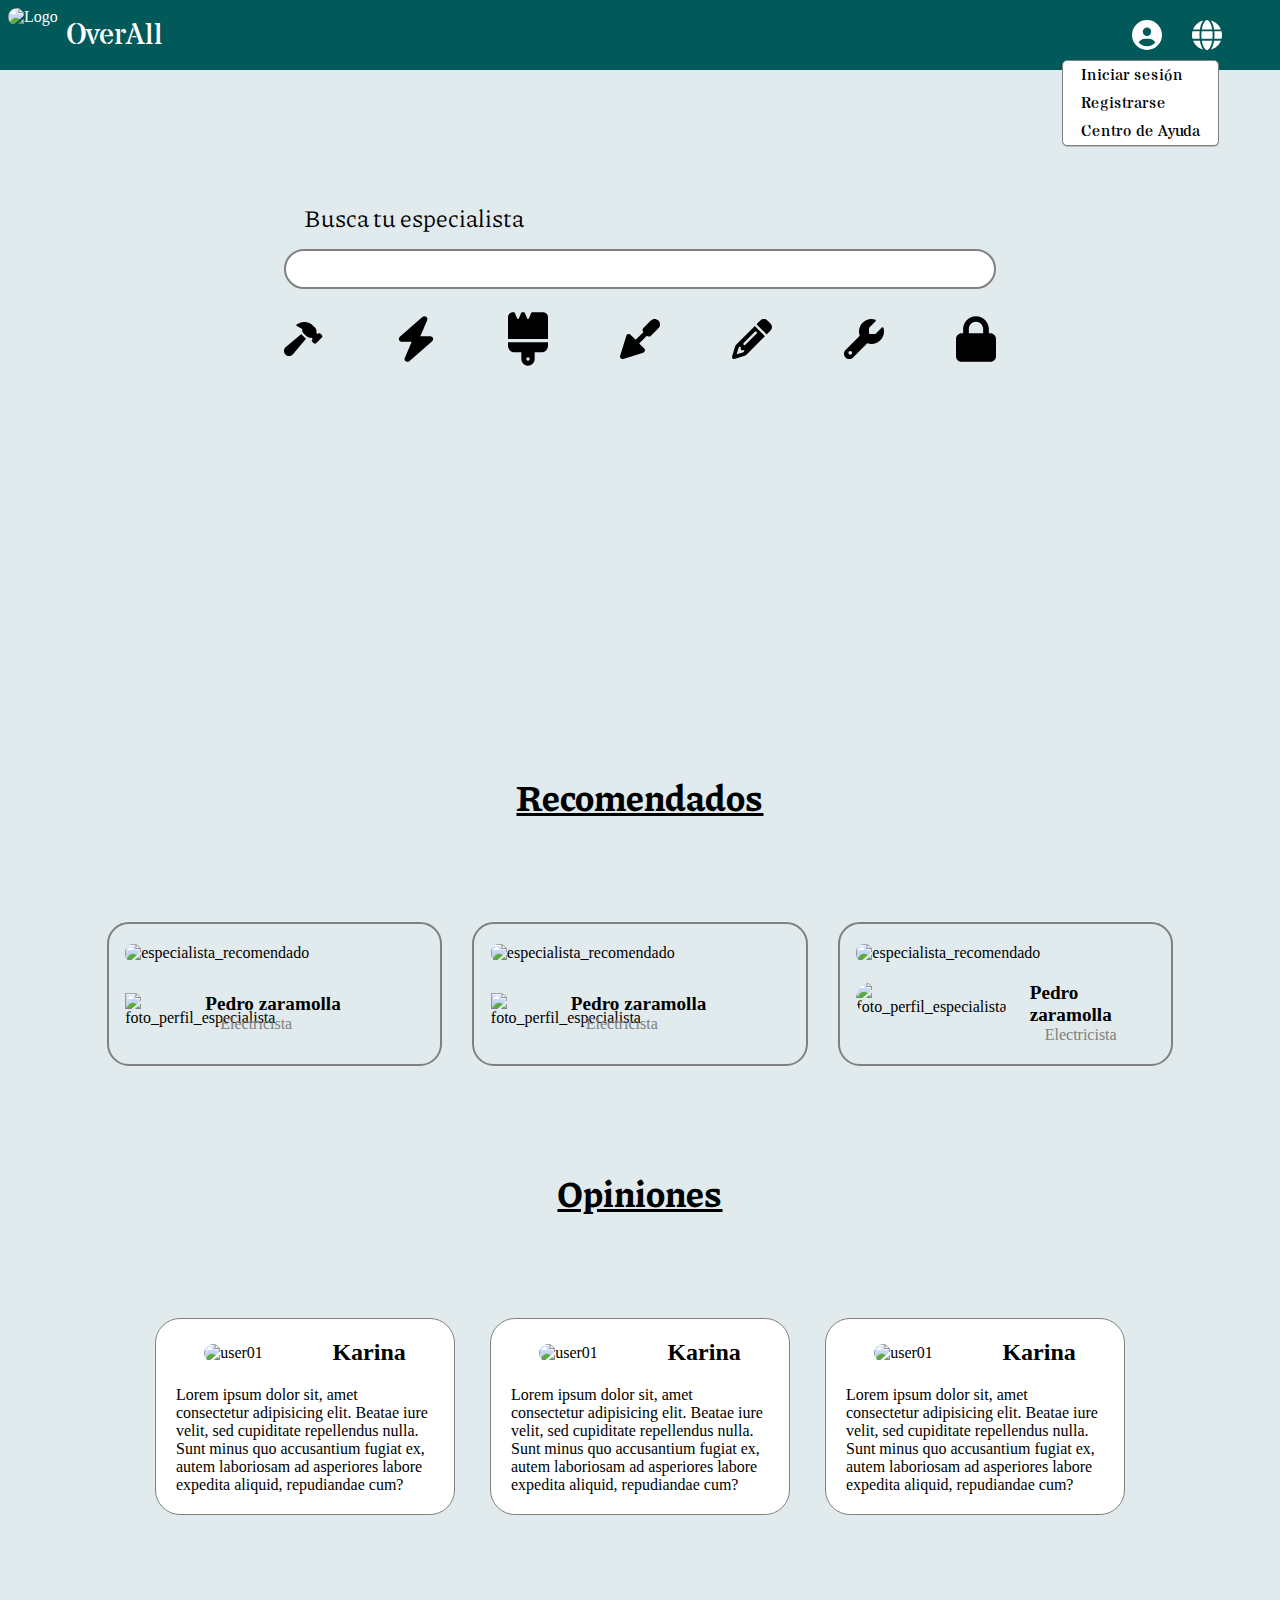
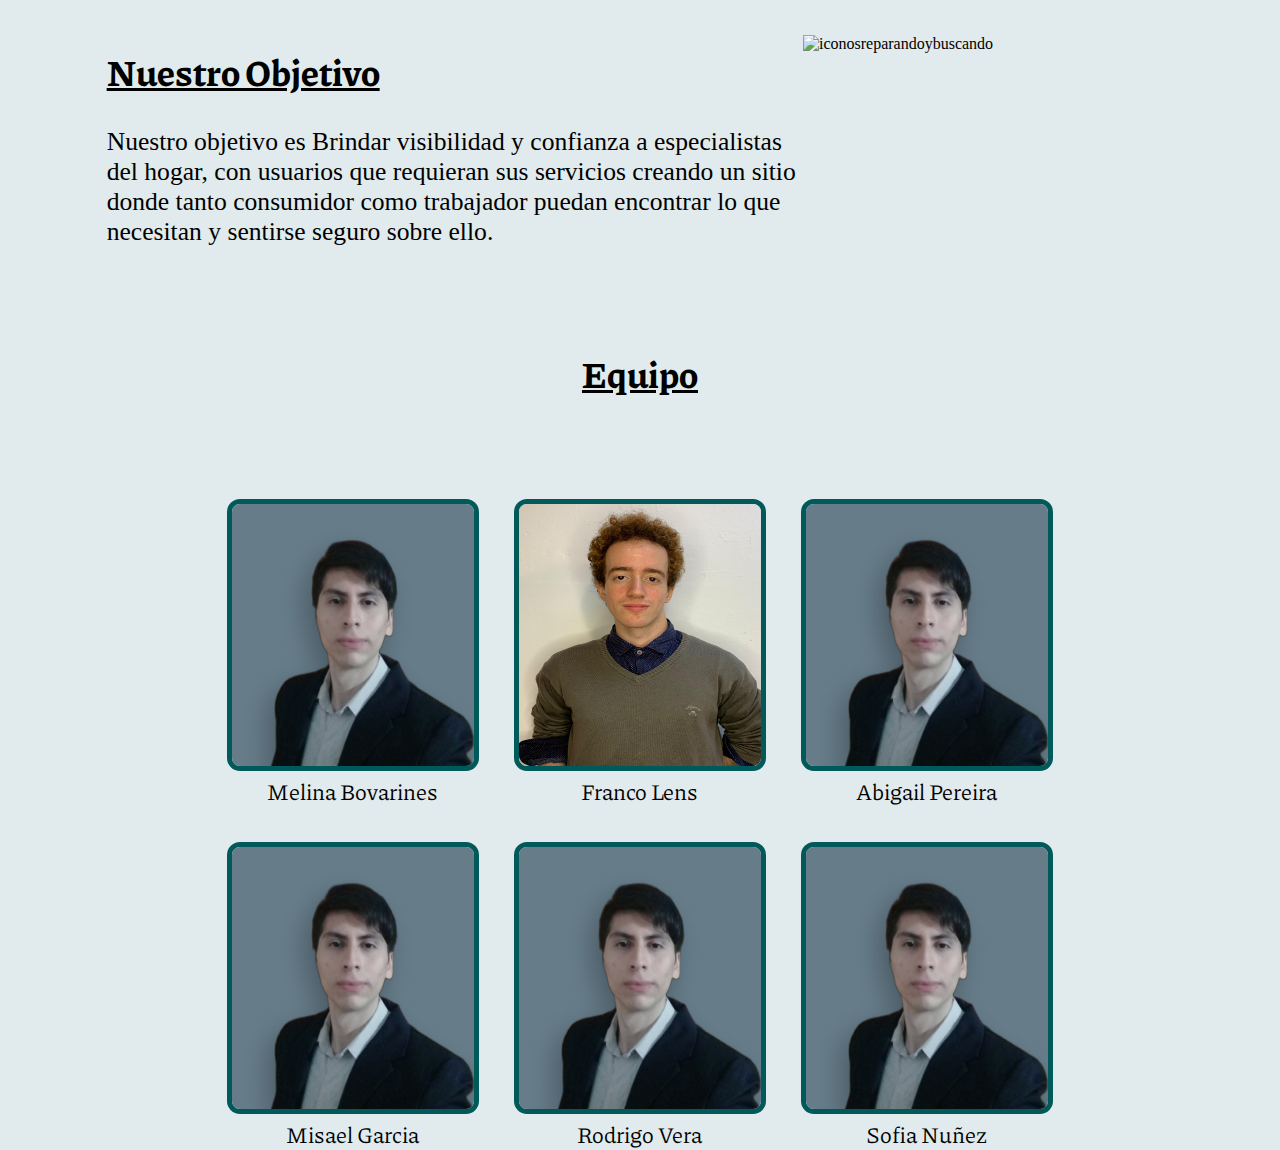
==== index.html @ e41b8a6b "Rename Index.html to index.html" ====
<!DOCTYPE html>
<html lang="es-AR">
    <head>
        <meta charset="UTF-8" />
        <meta name="description" content="" />
        <meta name="author" content="authors.txt" />
        <meta name="copyright" content="" />
        <meta name="viewport" content="width=device-width, initial-scale=1.0" />
        <!-- OG Tags -->
        <meta property="og:locale" content="es_AR" />
        <meta property="og:type" content="website" />
        <meta property="og:site_name" content="" />
        <meta property="og:url" content="" />
        <meta property="og:title" content="" />
        <meta property="og:description" content="" />
        <meta property="og:image" content="" />
        <meta property="og:image:type" content="" />
        <meta property="og:image:height" content="" />
        <meta property="og:image:width" content="" />
        <meta property="og:image:alt" content="" />
        <!-- OG : Twitter -->
        <meta property="twitter:card" content="" />
        <meta property="twitter:url" content="" />
        <meta property="twitter:title" content="" />
        <meta property="twitter:image" content="" />
        <meta property="twitter:image:type" content="" />
        <meta property="twitter:image:height" content="" />
        <meta property="twitter:image:width" content="" />
        <meta property="twitter:image:alt" content="Logo " />
        <!-- Favicon default -->
        <link rel="icon" type="image/x-icon" href="./images/favicon.ico" />
        <!-- Minimal -->
        <link rel="icon" type="image/png" href="./images/favicon@32.png" />
        <link rel="icon" sizes="192x192" href="./images/icon@192.png" />
        <link rel="apple-touch-icon" href="./images/icon@152.png" />
        <meta name="msapplication-square310x310logo" content="./images/icon@310.png" />
        <!-- Apple -->
        <link rel="apple-touch-icon" href="./images/touch-icon-iphone.png" />
        <link rel="apple-touch-icon" sizes="76x76" href="./images/touch-icon-ipad.png" />
        <link rel="apple-touch-icon" sizes="120x120" href="./images/touch-icon-iphone-retina.png" />
        <link rel="apple-touch-icon" sizes="152x152" href="./images/touch-icon-ipad-retina.png" />
        <!-- Microsoft -->
        <meta name="msapplication-square70x70logo" content="./images/icon_smalltile.png" />
        <meta name="msapplication-square150x150logo" content="./images/icon_mediumtile.png" />
        <meta name="msapplication-wide310x150logo" content="./images/icon_widetile.png" />

        <link rel="stylesheet" type="text/css" media="all" href="./styles/styles.css" />
        
        <title>OverAll</title>

    </head>
    <body class="Body" > <!-- Comienzo Body-->
        
        <nav>
            <div class="logo">
                <figure>
                    <img src="styles/assets/logo.png" alt="Logo">
                </figure>
                <a class="stardos-stencil-regular" href="#index.html">OverAll</a>
            </div>
            <div class="user">
                
                <a class="user_button" href=""><svg xmlns="http://www.w3.org/2000/svg" viewBox="0 0 512 512" fill="white" ><path d="M399 384.2C376.9 345.8 335.4 320 288 320H224c-47.4 0-88.9 25.8-111 64.2c35.2 39.2 86.2 63.8 143 63.8s107.8-24.7 143-63.8zM0 256a256 256 0 1 1 512 0A256 256 0 1 1 0 256zm256 16a72 72 0 1 0 0-144 72 72 0 1 0 0 144z"/></svg></a>
                <div class="user_menu">
                    <li class="menu_list">
                    <ul><a href="#">Iniciar sesión</a></ul>
                    <ul><a href="#">Registrarse</a></ul>
                    <ul><a href="#">Centro de Ayuda</a></ul>
                    </li>
                </div>
                <a href="#Idioma">
                    <svg xmlns="http://www.w3.org/2000/svg" viewBox="0 0 512 512" fill="white"><path d="M352 256c0 22.2-1.2 43.6-3.3 64H163.3c-2.2-20.4-3.3-41.8-3.3-64s1.2-43.6 3.3-64H348.7c2.2 20.4 3.3 41.8 3.3 64zm28.8-64H503.9c5.3 20.5 8.1 41.9 8.1 64s-2.8 43.5-8.1 64H380.8c2.1-20.6 3.2-42 3.2-64s-1.1-43.4-3.2-64zm112.6-32H376.7c-10-63.9-29.8-117.4-55.3-151.6c78.3 20.7 142 77.5 171.9 151.6zm-149.1 0H167.7c6.1-36.4 15.5-68.6 27-94.7c10.5-23.6 22.2-40.7 33.5-51.5C239.4 3.2 248.7 0 256 0s16.6 3.2 27.8 13.8c11.3 10.8 23 27.9 33.5 51.5c11.6 26 20.9 58.2 27 94.7zm-209 0H18.6C48.6 85.9 112.2 29.1 190.6 8.4C165.1 42.6 145.3 96.1 135.3 160zM8.1 192H131.2c-2.1 20.6-3.2 42-3.2 64s1.1 43.4 3.2 64H8.1C2.8 299.5 0 278.1 0 256s2.8-43.5 8.1-64zM194.7 446.6c-11.6-26-20.9-58.2-27-94.6H344.3c-6.1 36.4-15.5 68.6-27 94.6c-10.5 23.6-22.2 40.7-33.5 51.5C272.6 508.8 263.3 512 256 512s-16.6-3.2-27.8-13.8c-11.3-10.8-23-27.9-33.5-51.5zM135.3 352c10 63.9 29.8 117.4 55.3 151.6C112.2 482.9 48.6 426.1 18.6 352H135.3zm358.1 0c-30 74.1-93.6 130.9-171.9 151.6c25.5-34.2 45.2-87.7 55.3-151.6H493.4z"/></svg>
                </a>
            </div>
        </nav>
        <!--Comienzo Header-->
        <header class="Header" >
            
            <div class="buscador_container">
                <!-- BUSCADOR -->
                <form class="buscador" action="">
                    <label for="busqueda">Busca tu especialista</label>
                    <input type="text" name="busqueda" id="busqueda">
                </form>
                <!-- CONTENEDOR DE FILTROS -->
                <div class="filtros">
                    <a href="#busquedafiltrada">
                        <svg xmlns="http://www.w3.org/2000/svg" width="40px"
                        height="100px" viewBox="0 0 600 512"><!--!Font Awesome Free 6.6.0 by @fontawesome - https://fontawesome.com License - https://fontawesome.com/license/free Copyright 2024 Fonticons, Inc.--><path d="M413.5 237.5c-28.2 4.8-58.2-3.6-80-25.4l-38.1-38.1C280.4 159 272 138.8 272 117.6l0-12.1L192.3 62c-5.3-2.9-8.6-8.6-8.3-14.7s3.9-11.5 9.5-14l47.2-21C259.1 4.2 279 0 299.2 0l18.1 0c36.7 0 72 14 98.7 39.1l44.6 42c24.2 22.8 33.2 55.7 26.6 86L503 183l8-8c9.4-9.4 24.6-9.4 33.9 0l24 24c9.4 9.4 9.4 24.6 0 33.9l-88 88c-9.4 9.4-24.6 9.4-33.9 0l-24-24c-9.4-9.4-9.4-24.6 0-33.9l8-8-17.5-17.5zM27.4 377.1L260.9 182.6c3.5 4.9 7.5 9.6 11.8 14l38.1 38.1c6 6 12.4 11.2 19.2 15.7L134.9 484.6c-14.5 17.4-36 27.4-58.6 27.4C34.1 512 0 477.8 0 435.7c0-22.6 10.1-44.1 27.4-58.6z"/></svg>
                    </a>
                    <a href="#busquedafiltrada">
                        <svg xmlns="http://www.w3.org/2000/svg" width="40px"
                        height="100px" viewBox="0 0 448 512"><!--!Font Awesome Free 6.6.0 by @fontawesome - https://fontawesome.com License - https://fontawesome.com/license/free Copyright 2024 Fonticons, Inc.--><path d="M349.4 44.6c5.9-13.7 1.5-29.7-10.6-38.5s-28.6-8-39.9 1.8l-256 224c-10 8.8-13.6 22.9-8.9 35.3S50.7 288 64 288l111.5 0L98.6 467.4c-5.9 13.7-1.5 29.7 10.6 38.5s28.6 8 39.9-1.8l256-224c10-8.8 13.6-22.9 8.9-35.3s-16.6-20.7-30-20.7l-111.5 0L349.4 44.6z"/></svg>
                    </a>
                    <a href="#busquedafiltrada">
                        <svg xmlns="http://www.w3.org/2000/svg" width="40px"
                        height="100px" viewBox="0 0 384 512"><!--!Font      Awesome Free 6.6.0 by @fontawesome - https://fontawesome.com License - https://fontawesome.com/license/free Copyright 2024 Fonticons, Inc.--><path d="M162.4 6c-1.5-3.6-5-6-8.9-6l-19 0c-3.9 0-7.5 2.4-8.9 6L104.9 57.7c-3.2 8-14.6 8-17.8 0L66.4 6c-1.5-3.6-5-6-8.9-6L48 0C21.5 0 0 21.5 0 48L0 224l0 22.4L0 256l9.6 0 364.8 0 9.6 0 0-9.6 0-22.4 0-176c0-26.5-21.5-48-48-48L230.5 0c-3.9 0-7.5 2.4-8.9 6L200.9 57.7c-3.2 8-14.6 8-17.8 0L162.4 6zM0 288l0 32c0 35.3 28.7 64 64 64l64 0 0 64c0 35.3 28.7 64 64 64s64-28.7 64-64l0-64 64 0c35.3 0 64-28.7 64-64l0-32L0 288zM192 432a16 16 0 1 1 0 32 16 16 0 1 1 0-32z"/></svg>
                    </a>
                    <a href="#busquedafiltrada">
                        <svg xmlns="http://www.w3.org/2000/svg" width="40px"
                        height="100px" viewBox="0 0 512 512"><!--!Font Awesome Free 6.6.0 by @fontawesome - https://fontawesome.com License - https://fontawesome.com/license/free Copyright 2024 Fonticons, Inc.--><path d="M343.9 213.4L245.3 312l65.4 65.4c7.9 7.9 11.1 19.4 8.4 30.3s-10.8 19.6-21.5 22.9l-256 80c-11.4 3.5-23.8 .5-32.2-7.9S-2.1 481.8 1.5 470.5l80-256c3.3-10.7 12-18.9 22.9-21.5s22.4 .5 30.3 8.4L200 266.7l98.6-98.6c-14.3-14.6-14.2-38 .3-52.5l95.4-95.4c26.9-26.9 70.5-26.9 97.5 0s26.9 70.5 0 97.5l-95.4 95.4c-14.5 14.5-37.9 14.6-52.5 .3z"/></svg>
                    </a>
                    <a href="#busquedafiltrada">
                        <svg xmlns="http://www.w3.org/2000/svg" width="40px"
                        height="100px"viewBox="0 0 512 512"><!--!Font Awesome Free 6.6.0 by @fontawesome - https://fontawesome.com License - https://fontawesome.com/license/free Copyright 2024 Fonticons, Inc.--><path d="M410.3 231l11.3-11.3-33.9-33.9-62.1-62.1L291.7 89.8l-11.3 11.3-22.6 22.6L58.6 322.9c-10.4 10.4-18 23.3-22.2 37.4L1 480.7c-2.5 8.4-.2 17.5 6.1 23.7s15.3 8.5 23.7 6.1l120.3-35.4c14.1-4.2 27-11.8 37.4-22.2L387.7 253.7 410.3 231zM160 399.4l-9.1 22.7c-4 3.1-8.5 5.4-13.3 6.9L59.4 452l23-78.1c1.4-4.9 3.8-9.4 6.9-13.3l22.7-9.1 0 32c0 8.8 7.2 16 16 16l32 0zM362.7 18.7L348.3 33.2 325.7 55.8 314.3 67.1l33.9 33.9 62.1 62.1 33.9 33.9 11.3-11.3 22.6-22.6 14.5-14.5c25-25 25-65.5 0-90.5L453.3 18.7c-25-25-65.5-25-90.5 0zm-47.4 168l-144 144c-6.2 6.2-16.4 6.2-22.6 0s-6.2-16.4 0-22.6l144-144c6.2-6.2 16.4-6.2 22.6 0s6.2 16.4 0 22.6z"/></svg>
                    </a>
                    <a href="#busquedafiltrada">
                        <svg xmlns="http://www.w3.org/2000/svg" width="40px"
                        height="100px" viewBox="0 0 512 512"><!--!Font Awesome Free 6.6.0 by @fontawesome - https://fontawesome.com License - https://fontawesome.com/license/free Copyright 2024 Fonticons, Inc.--><path d="M352 320c88.4 0 160-71.6 160-160c0-15.3-2.2-30.1-6.2-44.2c-3.1-10.8-16.4-13.2-24.3-5.3l-76.8 76.8c-3 3-7.1 4.7-11.3 4.7L336 192c-8.8 0-16-7.2-16-16l0-57.4c0-4.2 1.7-8.3 4.7-11.3l76.8-76.8c7.9-7.9 5.4-21.2-5.3-24.3C382.1 2.2 367.3 0 352 0C263.6 0 192 71.6 192 160c0 19.1 3.4 37.5 9.5 54.5L19.9 396.1C7.2 408.8 0 426.1 0 444.1C0 481.6 30.4 512 67.9 512c18 0 35.3-7.2 48-19.9L297.5 310.5c17 6.2 35.4 9.5 54.5 9.5zM80 408a24 24 0 1 1 0 48 24 24 0 1 1 0-48z"/></svg>
                    </a>
                    <a href="#busquedafiltrada">
                        <svg xmlns="http://www.w3.org/2000/svg" width="40px"
                        height="100px" viewBox="0 0 448 512"><!--!Font Awesome Free 6.6.0 by @fontawesome - https://fontawesome.com License - https://fontawesome.com/license/free Copyright 2024 Fonticons, Inc.--><path d="M144 144l0 48 160 0 0-48c0-44.2-35.8-80-80-80s-80 35.8-80 80zM80 192l0-48C80 64.5 144.5 0 224 0s144 64.5 144 144l0 48 16 0c35.3 0 64 28.7 64 64l0 192c0 35.3-28.7 64-64 64L64 512c-35.3 0-64-28.7-64-64L0 256c0-35.3 28.7-64 64-64l16 0z"/></svg>
                    </a>
                </div>
            </div>
        </header>
        <!--Fin Header-->
        
        <!--Comienzo main-->
        <main class="Main" >
            <!-- SECCION DE RECOMENDADOS -->
            <article class="Recomendados">
                <h2>Recomendados</h2>
                <!-- CARDS -->
                <section>
                <div class="recomendados-card">
                    <figure class="recomendados-mainpic">
                        <img src="styles/assets/images.jpeg" alt="especialista_recomendado">
                    </figure>
                    <div class="recomendados-content">
                        <figure class="recomendados-profile"><img src="images/l.png" alt="foto_perfil_especialista"></figure>
                        <div>
                        <h5 class="recomendados-title">Pedro zaramolla</h5>
                        <p class="recomendados-sub">Electricista</p>
                        </div>
                    </div>
                </div>
                

                
                    <div class="recomendados-card">
                        <figure class="recomendados-mainpic">
                            <img src="styles/assets/images.jpeg" alt="especialista_recomendado">
                        </figure>
                        <div class="recomendados-content">
                            <figure class="recomendados-profile"><img src="images/l.png" alt="foto_perfil_especialista"></figure>
                            <div>
                            <h5 class="recomendados-title">Pedro zaramolla</h5>
                            <p class="recomendados-sub">Electricista</p>
                            </div>
                        </div>
                    </div>
                    
                
                    
                <div class="recomendados-card">
                    <figure class="recomendados-mainpic">
                        <img src="styles/assets/images.jpeg" alt="especialista_recomendado">
                    </figure>
                    <div class="recomendados-content">
                        <figure class="profile"><img src="images/l.png" alt="foto_perfil_especialista"></figure>
                        <div>
                        <h5 class="recomendados-title">Pedro zaramolla</h5>
                        <p class="recomendados-sub">Electricista</p>
                        </div>
                    </div>
                </div>
                </section>

                
            </article>    

            <article class="opcontainer">
                <h2>Opiniones</h2>

                <section>
                    <div class="opiniones">
                        <figure class="profile"><img src="styles/assets/logo.png" alt="user01"></figure>
                        <h6 class="user">Karina</h6>
                        <p>Lorem ipsum dolor sit, amet consectetur adipisicing elit. Beatae iure velit, sed cupiditate repellendus nulla. Sunt minus quo accusantium fugiat ex, autem laboriosam ad asperiores labore expedita aliquid, repudiandae cum?</p>
                    </div>
                    <div class="opiniones">
                        <figure class="profile"><img src="styles/assets/logo.png" alt="user01"></figure>
                        <h6 class="user">Karina</h6>
                        <p>Lorem ipsum dolor sit, amet consectetur adipisicing elit. Beatae iure velit, sed cupiditate repellendus nulla. Sunt minus quo accusantium fugiat ex, autem laboriosam ad asperiores labore expedita aliquid, repudiandae cum?</p>
                    </div>
                    <div class="opiniones">
                        <figure class="profile"><img src="styles/assets/logo.png" alt="user01"></figure>
                        <h6 class="user">Karina</h6>
                        <p>Lorem ipsum dolor sit, amet consectetur adipisicing elit. Beatae iure velit, sed cupiditate repellendus nulla. Sunt minus quo accusantium fugiat ex, autem laboriosam ad asperiores labore expedita aliquid, repudiandae cum?</p>
                    </div>
                    
                </section>


            </article>

            <article class="about">
                <div class="about-content">
                    <h3>Nuestro Objetivo</h3>
                    <p>Nuestro objetivo es Brindar visibilidad y confianza a especialistas del hogar, con usuarios que requieran sus servicios creando un sitio donde tanto consumidor como trabajador puedan encontrar lo que necesitan y sentirse seguro sobre ello.
                    </p>
                </div>
                <figure><img src="styles/assets/objetivosimg.png" alt="iconosreparandoybuscando"></figure>
            </article>
            
            <article>
                <h2>Equipo</h2>
                <div class="team-container">
                    <div>
                        <figure><img src="styles/assets/Rodrigo.jpg" alt="Melina_Bovarines"></figure> <figcaption>Melina Bovarines</figcaption>
                    </div>

                    <div>
                        <figure><img src="styles/assets/Franco.jpeg" alt="Franco_Lens"></figure><figcaption>Franco Lens</figcaption></div>
                    <div>
                        <figure><img src="styles/assets/Rodrigo.jpg" alt="Abigail_Pereira"></figure><figcaption>Abigail Pereira</figcaption></div>
                    <div>
                        <figure><img src="styles/assets/Rodrigo.jpg" alt="Misael_Garcia"></figure><figcaption>Misael Garcia</figcaption></div>
                    <div>
                        <figure><img src="styles/assets/Rodrigo.jpg" alt="Rodrigo_Vera"></figure><figcaption>Rodrigo Vera</figcaption></div>
                    <div>
                        <figure><img src="styles/assets/Rodrigo.jpg" alt="Sofia_Nuñez"></figure><figcaption>Sofia Nuñez</figcaption></div>
                </div>
            </article>

        </main>
        <!--Fin Main-->
        <!--Comienzo Footer-->
        <footer class="Footer" >

        </footer>
        <!--Fin Footer-->
        <script type="module" src="./src/app.js" ></script>
    </body> <!-- Fin Body -->
</html>
---- styles/styles.css ----
/*Fuente de Logo*/
@import url('https://fonts.googleapis.com/css2?family=Stardos+Stencil:wght@400;700&display=swap');
@import url('https://fonts.googleapis.com/css2?family=Piazzolla:ital,opsz,wght@0,8..30,100..900;1,8..30,100..900&family=Stardos+Stencil:wght@400;700&display=swap');

.stardos-stencil-regular {
    font-family: "Stardos Stencil", system-ui;
    font-weight: 400;
    font-style: normal;
}
.piazzolla{
    font-family: 'Piazzolla';
    font-style: normal;
    font-weight: 100 900;
}

/* Reseteo de propiedades */
*{
    box-sizing: border-box;
    margin: 0;
    padding: 0;
}
/* Regla para que siempre tenga el 100 del contenedor osea el figure */
img{
    width: 100%;
    height: 100%;
}
a{
    font-family: "Stardos Stencil";
}
body{
    display: grid;
    grid-template-columns: repeat(12, 1fr);
    grid-template-rows: 6;
    background-color: #E1EBED;
}





/* Estilos de todo el nav, ordenado en grillas */
nav{
    grid-column: 1/13;
    grid-row: 1;
    display: grid;
    
    padding: 5px;
    color: white;
    background-color: #025959;
}
.logo{
    grid-column: 1/4;
    display: flex;
}
.logo a{
    align-self: center;
    font-size: 30px;
    margin: 5px;
    color: white;
    text-decoration: none;
}
.logo a:hover{
    color: aqua;
}
.logo img{
    border-radius: 50px;
    width: 55px;
    padding: 3px;
}
.user{
    grid-column: 13/13;
    display: flex;
    justify-content:center;
    
}
.user a{
    align-self: center;
    width: 30px;
    height: 30px;
    margin: 15px;
    border: none;
}
.user_menu{ 
    position: absolute;
    top: 60px; left: 83%;
}
.menu_list{
    display: flex;
    flex-direction: column;
    border-radius: 5px;
    box-shadow: 0px 1px rgba(0, 0, 0, 0.2);
    border: 1px solid grey;
    background-color: white;
    
}
.menu_list ul {
    margin: 3px;
}
.menu_list ul a{
    color: black;
    text-decoration: none;
}
/* Fin de estilos del nav */



/* Nav con buscador y filtros */
.Header{
    
    grid-column: 1/13;
    
    grid-row: 2;
    height: 600px;
    
    background-image: url(assets/FondoHeader.jpeg);
    background-repeat: no-repeat;
    background-size: cover;
    background-position: center;

    display: flex;
    justify-content: center;
}


.Header .buscador{
    display: flex;
    flex-direction: column;
    flex-wrap: wrap;

    
}
.buscador label{
    margin-top: 130px;
    margin-bottom: 15px;
    margin-left: 20px;
    font-size: 1.5rem;
    font-family: 'Piazzolla';
}
.buscador input{
    border: grey solid 2px;
    padding: 10px;
    border-radius: 20px;
    width: 44.5rem;
    height: 40px;
}
.filtros{
    display: flex;
    justify-content: space-between;
    
}

/* CONTENIDO PRINCIPAL, RECOMENDADOS, RESEÑAS, PROYECTO Y EQUIPO */
.Main{
    grid-row: 3 / 5;
    grid-column: 2/12;
    
}
.Main article h2{
    font-family: 'Piazzolla';
    text-align: center;
    margin: 100px;
    font-size: 2.3rem;
    text-decoration: underline;

}
.Recomendados section {
    display: flex;
    justify-content: center;
    gap: 30px;
}
.recomendados-card{
    display: flex;
    flex-wrap: wrap;
    justify-content: center;
    border: 2px solid gray;
    width: 420px;
    
    border-radius: 22px;
}

.recomendados-content{
    display: flex;
    justify-content: flex-start;
    gap: 20px;
    padding-bottom: 20px;
    
}
.recomendados-content, .recomendados-mainpic{
    width: 90%;
    padding-top: 20px;
    
}
.recomendados-mainpic img{
    border-radius: 8px;

}
.profile img{
    border-radius: 100px;

}
.recomendados-profile{
    width: 60px;
}
.recomendados-title{
    font-size: 1.2rem;
}
.recomendados-sub{
    color: grey;
    padding-left: 15px;
}

.opcontainer section{
    display: flex;
    justify-content: center;
    gap: 35px;
}
.opiniones{
    background-color: white;
    border-radius: 25px;
    padding: 20px;
    display: flex;
    flex-wrap: wrap;
    justify-content:space-evenly;
    align-items: center;
    width: 300px;
    height: fit-content;
    border: 1px solid gray;
    gap: 20px;
}
.opiniones h6{
    font-size: 1.5rem;
}
.opiniones figure{
    width: 80px;
}

.about{
    margin-top: 120px;
    display: flex;
}
.about figure{
    width: 1300px;
}

.about-content{
    margin-top: 10px;
    display: flex;
    align-items:start;
    flex-direction: column;
    gap: 30px;
}
.about-content h3{
    font-family: 'Piazzolla';
    text-align: center;
    font-size: 2.3rem;
    text-decoration: underline;
}
.about-content p{
    font-size: 1.6rem;
}


.team-container{
    display: flex;
    justify-content: center;
    flex-wrap: wrap;
    gap: 35px;
}
.team-container img{
    width: 252px;
    height: 272px;
    border: 5px solid #025959;
    border-radius: 13px;

}
.team-container figcaption{
    text-align: center;
    font-size: 1.4rem;
    font-family: 'Piazzolla';
}
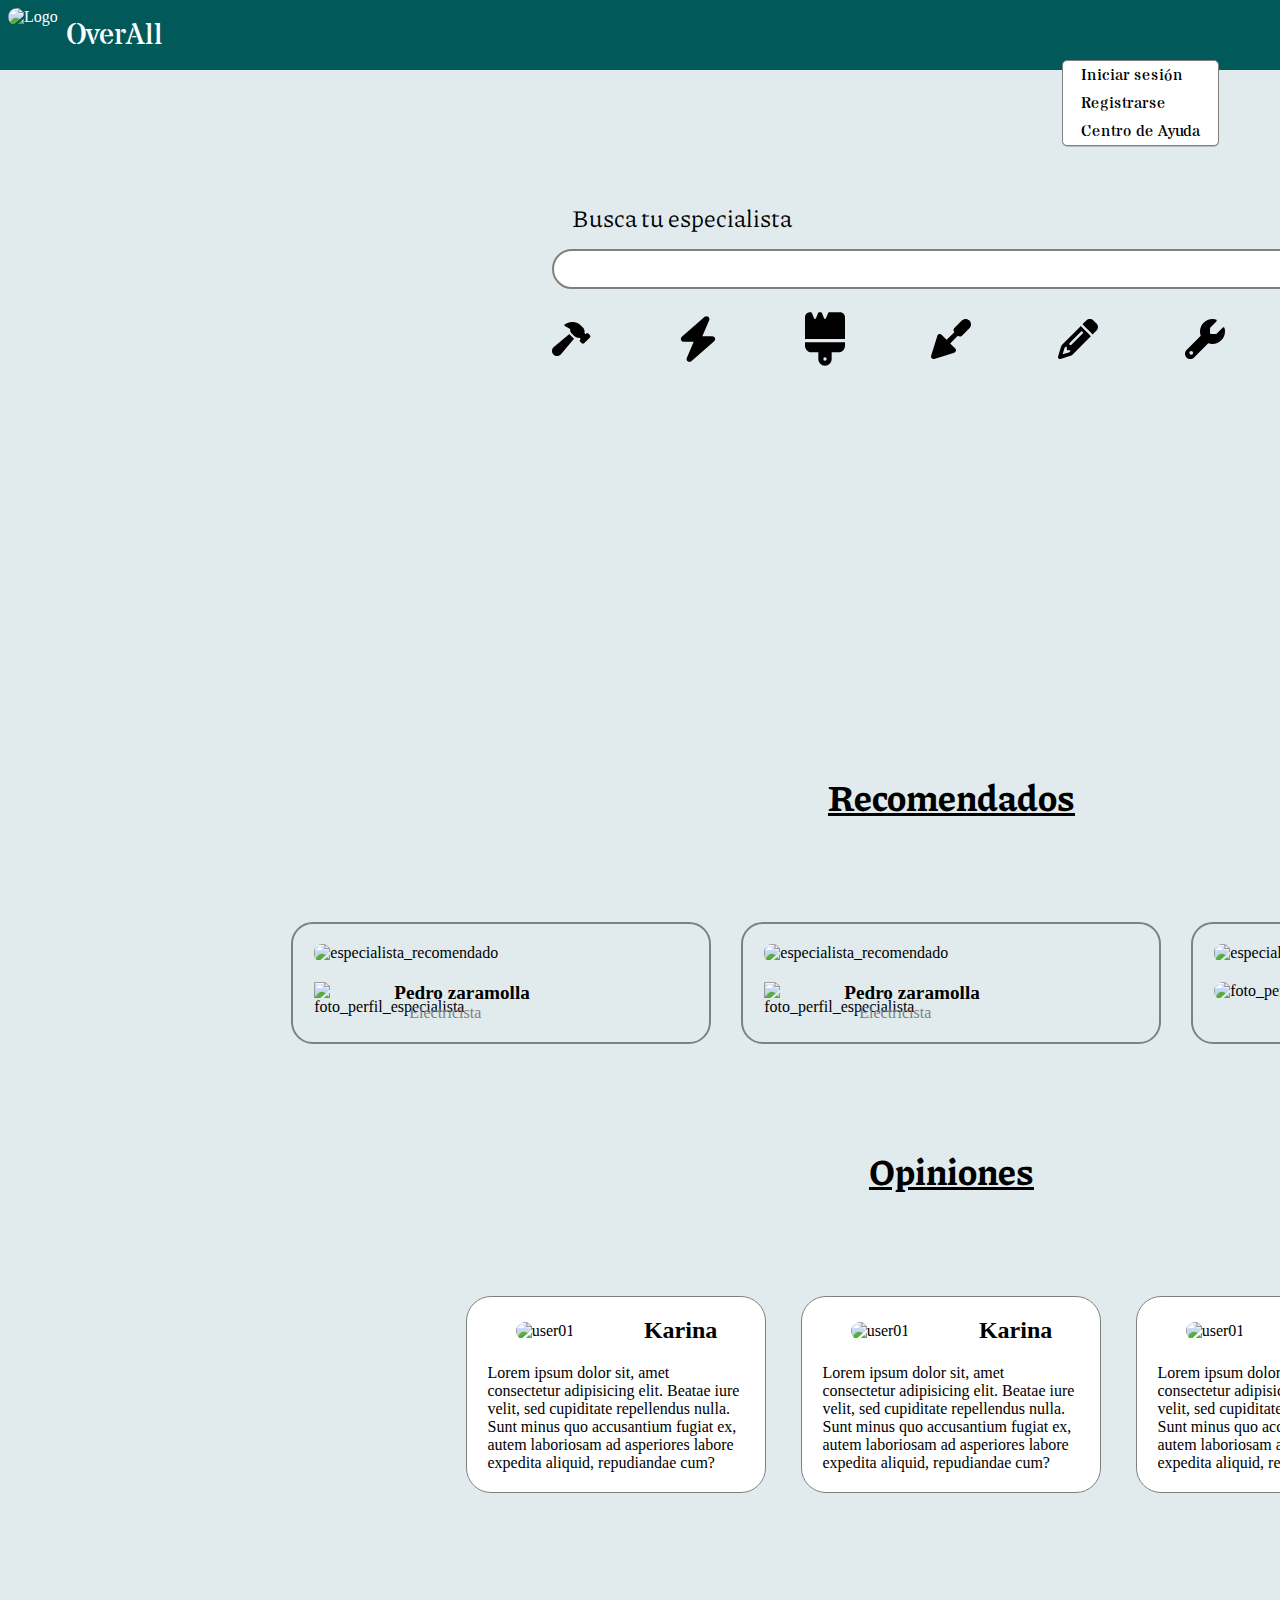
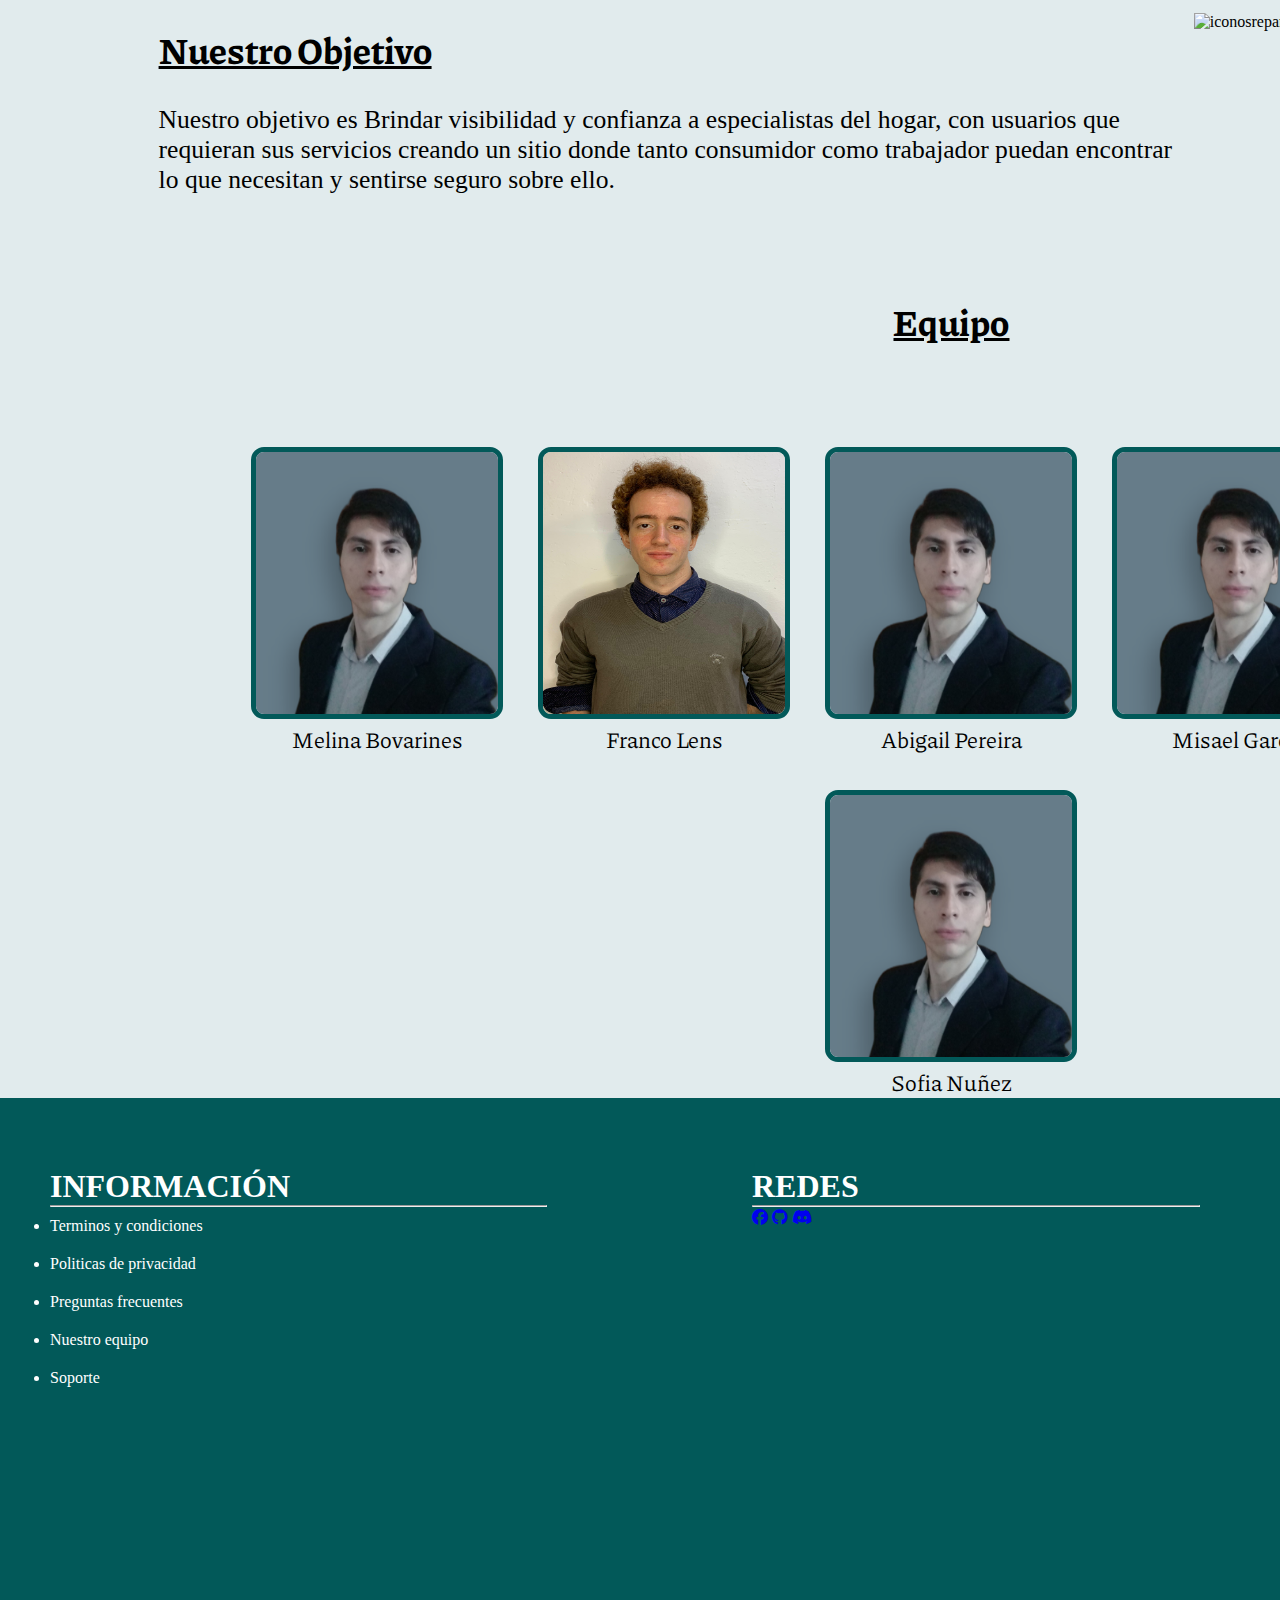
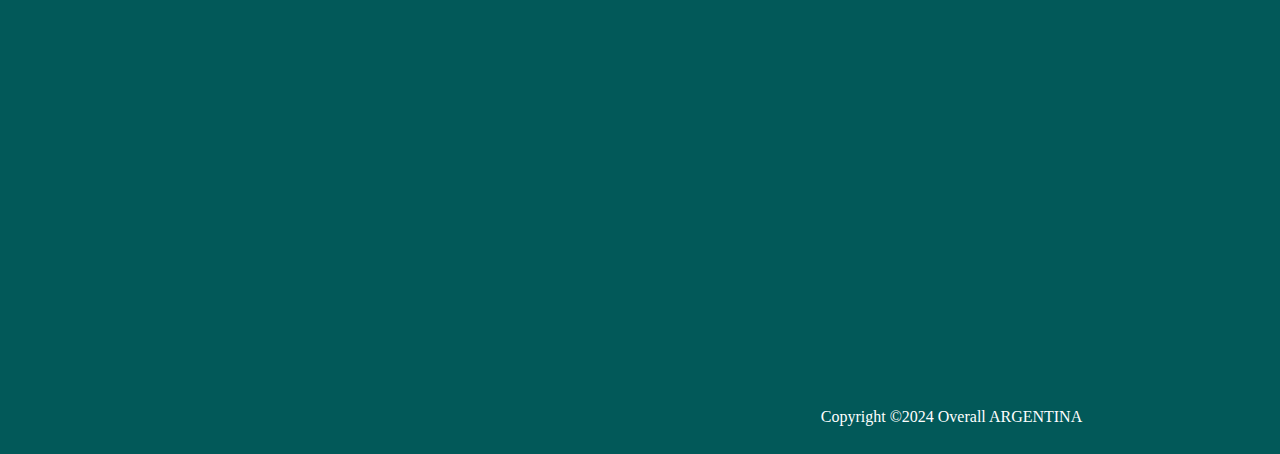
==== commit 7e608604: "Merge pull request #2 from OverAll-FundacionPescar/footer" ====
--- a/index.html
+++ b/index.html
@@ -45,6 +45,7 @@
         <meta name="msapplication-wide310x150logo" content="./images/icon_widetile.png" />
 
         <link rel="stylesheet" type="text/css" media="all" href="./styles/styles.css" />
+        <link rel="stylesheet" href="https://cdnjs.cloudflare.com/ajax/libs/font-awesome/6.6.0/css/all.min.css">
         
         <title>OverAll</title>
 
@@ -78,7 +79,7 @@
             
             <div class="buscador_container">
                 <!-- BUSCADOR -->
-                <form class="buscador" action="">
+                <form class="buscador" action="#GET">
                     <label for="busqueda">Busca tu especialista</label>
                     <input type="text" name="busqueda" id="busqueda">
                 </form>
@@ -229,7 +230,57 @@
         <!--Fin Main-->
         <!--Comienzo Footer-->
         <footer class="Footer" >
-
+            <div class="contenedor" >
+                <div class="information">
+                    <div class="inf-title">
+                        <h1>INFORMACIÓN</h1>
+                        <hr>
+                    </div>
+                <div class="inf-item">
+                    <ul>
+                        <li>Terminos y condiciones</li>
+                        <li>Politicas de privacidad</li>
+                        <li>Preguntas frecuentes</li>
+                        <li>Nuestro equipo</li>
+                        <li>Soporte</li>
+                    </ul>
+                </div>
+            </div>    
+                
+                <div class="redes">
+                    <div class="redes-title">
+                        <h1>REDES</h1>
+                        <hr>
+                    </div>
+                    <div class="redes-icon">
+                        <a href="#"><i class="fa-brands fa-facebook"></i></a>
+                        <a href="#"><i class="fa-brands fa-github"></i></a>
+                        <a href="#"><i class="fa-brands fa-discord"></i></a>
+
+                    </div>
+                
+                </div>
+                <div class="contact">
+                    <div class ="contact-title">
+                        <h1>¿TIENES PREGUNTAS? ¡CONTACTANOS!</h1>
+                        <hr>
+                    </div>
+                    <div class="formulario">
+                        <section class="form-register">
+                            <p>Nombre</p>
+                            <input class="controls" type="text" name="name" id="name" >
+                            <p>Correo</p>
+                            <input class="controls" type="email" name="email" id="email">
+                            <p>Consulta</p>
+                            <input class="controls" type="text" name="consulta" id="consulta">
+                            <input class="boton" type="submit" value="ENVIAR">
+                        </section>
+                    </div>
+                </div>
+            </div>
+            <div class="copyright">
+                <p>Copyright &copy;2024 Overall ARGENTINA</p>
+            </div>
         </footer>
         <!--Fin Footer-->
         <script type="module" src="./src/app.js" ></script>
--- a/styles/styles.css
+++ b/styles/styles.css
@@ -32,6 +32,7 @@
     grid-template-columns: repeat(12, 1fr);
     grid-template-rows: 6;
     background-color: #E1EBED;
+    min-height: 100vh;
 }
 
 
@@ -120,7 +121,9 @@
     display: flex;
     justify-content: center;
 }
-
+.buscador_container{
+    width: 100;
+}
 
 .Header .buscador{
     display: flex;
@@ -140,12 +143,14 @@
     border: grey solid 2px;
     padding: 10px;
     border-radius: 20px;
-    width: 44.5rem;
+    min-width: 800px;
+    overflow: hidden;
     height: 40px;
 }
 .filtros{
     display: flex;
     justify-content: space-between;
+    flex-wrap: wrap;
     
 }
 
@@ -277,4 +282,76 @@
     text-align: center;
     font-size: 1.4rem;
     font-family: 'Piazzolla';
+}
+
+footer{
+    grid-row: 5/5;
+    grid-column: 1/13;
+    background-color: #025959;
+    padding:20px 0;
+    color: #fff;
+    width:1903px;
+    height:956px;
+    
+}
+
+.contenedor{
+    grid-column: 1/13;
+    grid-row:1/6;
+    display:flex;
+    justify-content: space-between;
+    padding: 50px;
+}
+
+.information{
+    width: 497px;
+    height:516px;
+
+}
+.inf-title{
+
+}
+.inf-item{
+
+}
+
+.information h3,
+.redes h3,
+.contact h3 {
+    display : flex;
+    justify-content: center;
+    border-bottom: 1px solid #fff;
+    padding-bottom: 10px;
+}
+
+.information ul {
+    display: flex;
+    flex-direction: column;
+    padding: 0;
+}
+
+.information li {
+    margin: 10px 0;
+}
+
+.information a {
+    color: #fff;
+    text-decoration: none;
+}
+
+
+.redes{
+    width:448px;
+    height:211px;
+}
+.redes-icon{
+    color: #fff;
+}
+.contact{
+    width:448px;
+    height:770px;
+}
+.copyright {
+    text-align: center;
+    margin-top: 20px;
 }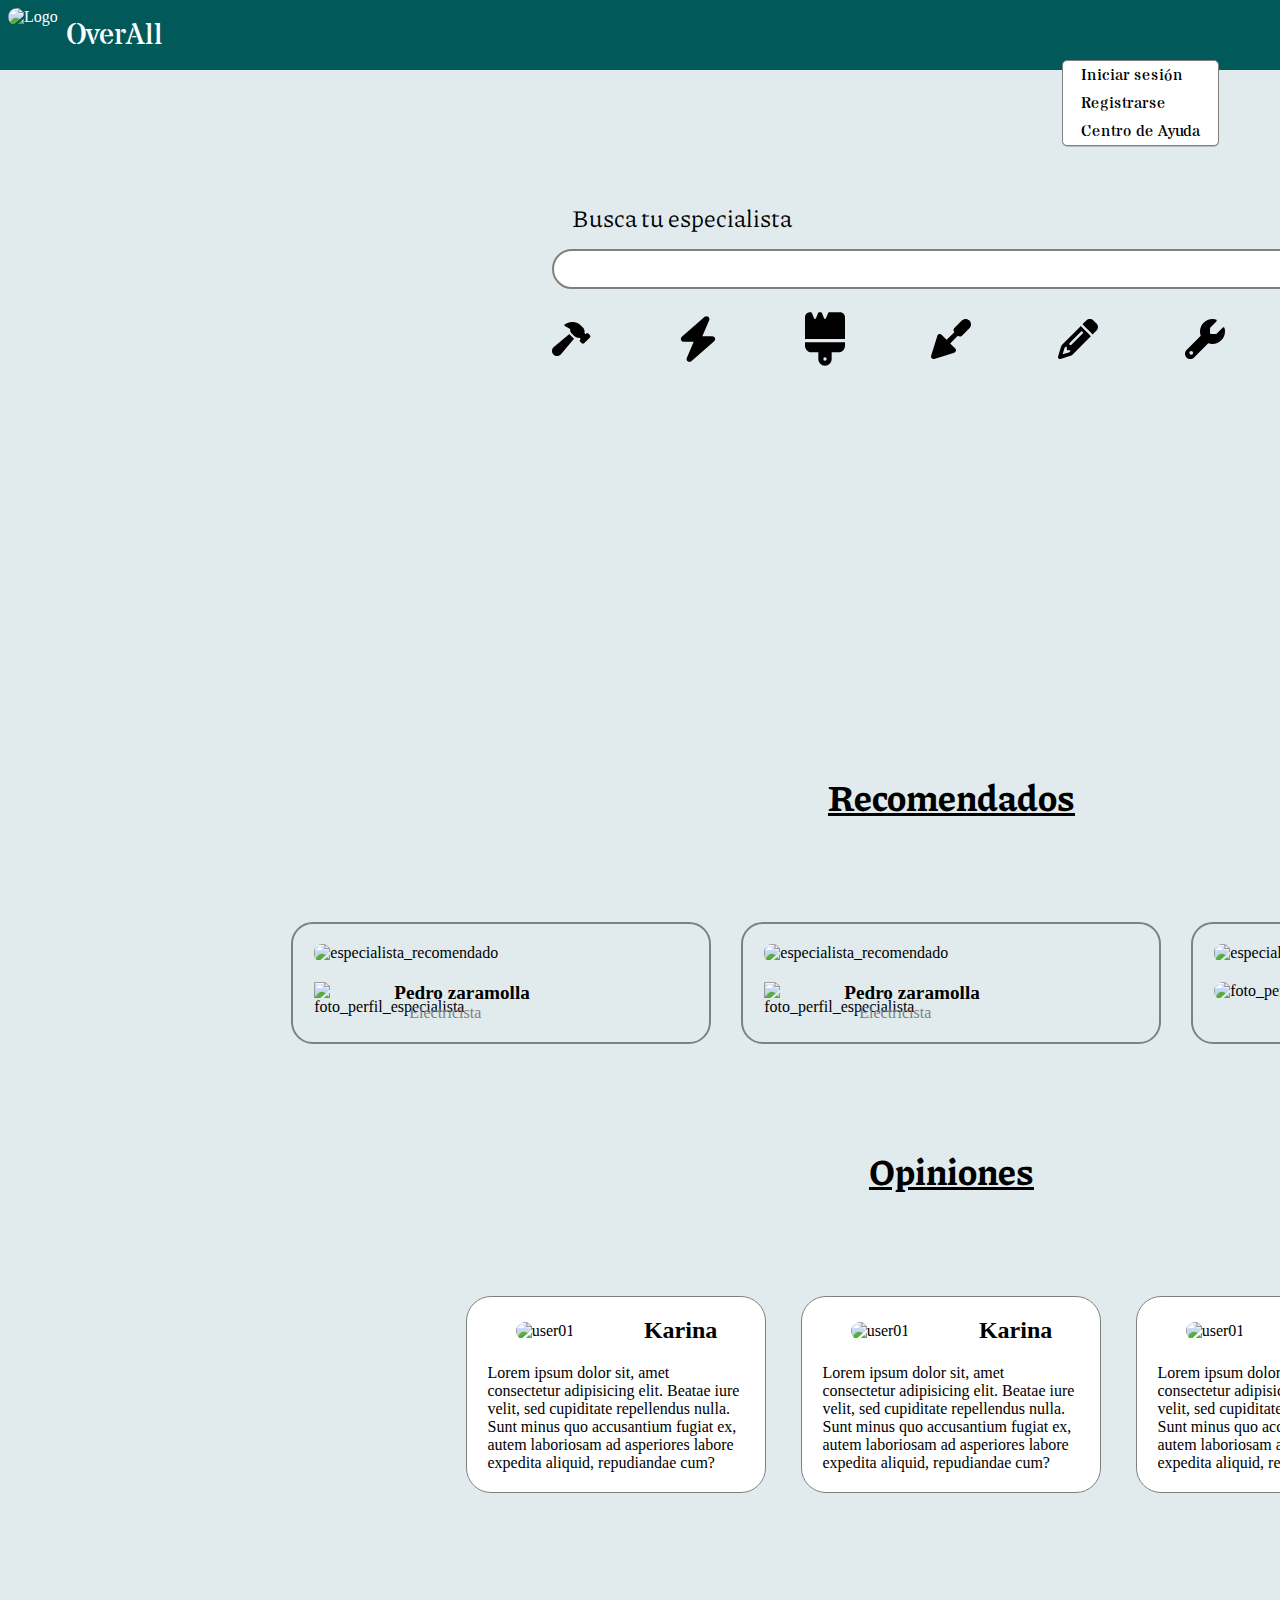
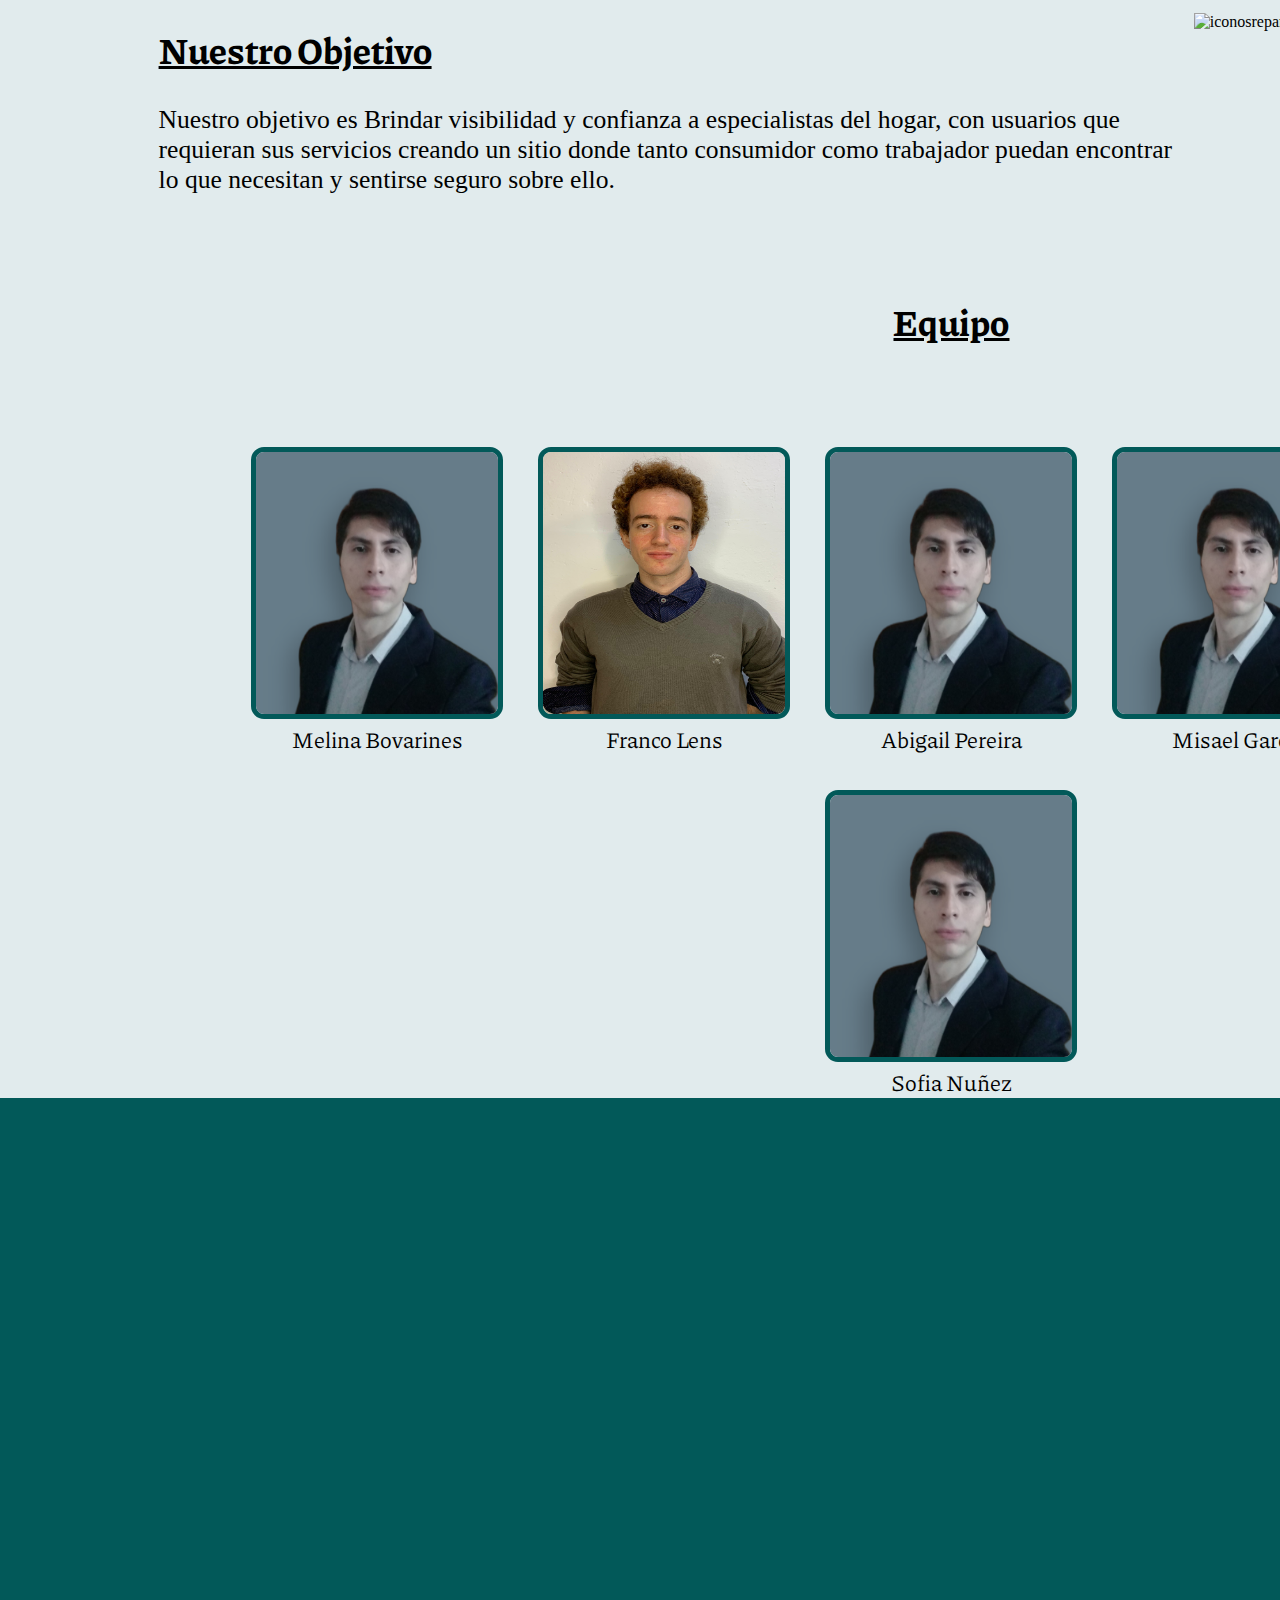
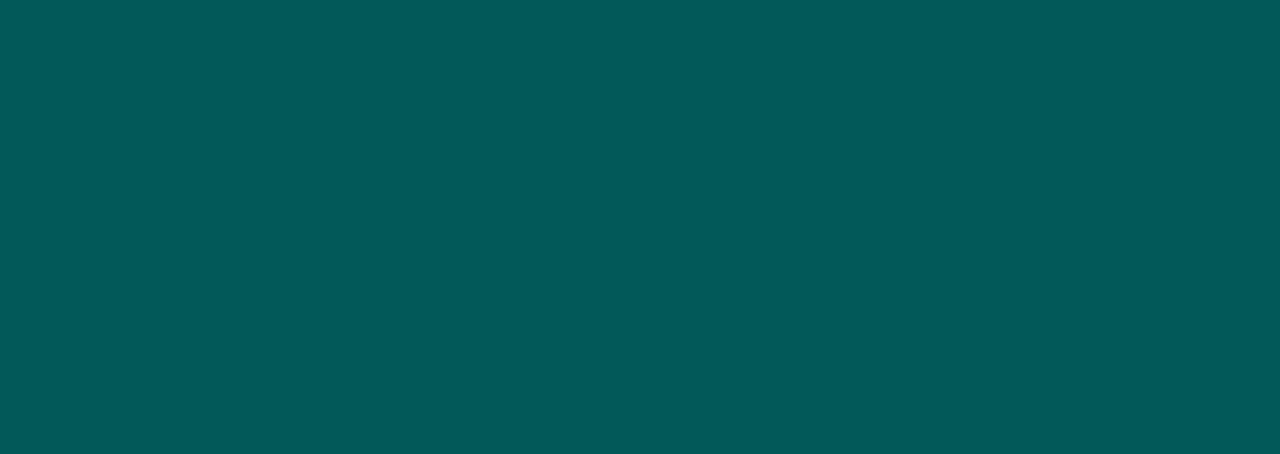
==== commit 2f51e554: "Busqueda" ====
--- a/index.html
+++ b/index.html
@@ -45,7 +45,6 @@
         <meta name="msapplication-wide310x150logo" content="./images/icon_widetile.png" />
 
         <link rel="stylesheet" type="text/css" media="all" href="./styles/styles.css" />
-        <link rel="stylesheet" href="https://cdnjs.cloudflare.com/ajax/libs/font-awesome/6.6.0/css/all.min.css">
         
         <title>OverAll</title>
 
@@ -79,9 +78,10 @@
             
             <div class="buscador_container">
                 <!-- BUSCADOR -->
-                <form class="buscador" action="#GET">
+                <form class="buscador" action="">
                     <label for="busqueda">Busca tu especialista</label>
                     <input type="text" name="busqueda" id="busqueda">
+                    
                 </form>
                 <!-- CONTENEDOR DE FILTROS -->
                 <div class="filtros">
@@ -230,57 +230,7 @@
         <!--Fin Main-->
         <!--Comienzo Footer-->
         <footer class="Footer" >
-            <div class="contenedor" >
-                <div class="information">
-                    <div class="inf-title">
-                        <h1>INFORMACIÓN</h1>
-                        <hr>
-                    </div>
-                <div class="inf-item">
-                    <ul>
-                        <li>Terminos y condiciones</li>
-                        <li>Politicas de privacidad</li>
-                        <li>Preguntas frecuentes</li>
-                        <li>Nuestro equipo</li>
-                        <li>Soporte</li>
-                    </ul>
-                </div>
-            </div>    
-                
-                <div class="redes">
-                    <div class="redes-title">
-                        <h1>REDES</h1>
-                        <hr>
-                    </div>
-                    <div class="redes-icon">
-                        <a href="#"><i class="fa-brands fa-facebook"></i></a>
-                        <a href="#"><i class="fa-brands fa-github"></i></a>
-                        <a href="#"><i class="fa-brands fa-discord"></i></a>
-
-                    </div>
-                
-                </div>
-                <div class="contact">
-                    <div class ="contact-title">
-                        <h1>¿TIENES PREGUNTAS? ¡CONTACTANOS!</h1>
-                        <hr>
-                    </div>
-                    <div class="formulario">
-                        <section class="form-register">
-                            <p>Nombre</p>
-                            <input class="controls" type="text" name="name" id="name" >
-                            <p>Correo</p>
-                            <input class="controls" type="email" name="email" id="email">
-                            <p>Consulta</p>
-                            <input class="controls" type="text" name="consulta" id="consulta">
-                            <input class="boton" type="submit" value="ENVIAR">
-                        </section>
-                    </div>
-                </div>
-            </div>
-            <div class="copyright">
-                <p>Copyright &copy;2024 Overall ARGENTINA</p>
-            </div>
+
         </footer>
         <!--Fin Footer-->
         <script type="module" src="./src/app.js" ></script>
--- a/styles/styles.css
+++ b/styles/styles.css
@@ -305,22 +305,26 @@
 
 .information{
     width: 497px;
-    height:516px;
-
-}
-.inf-title{
-
-}
-.inf-item{
-
-}
-
-.information h3,
-.redes h3,
+    height: 516px;
+}
+
+
+.information h3 {
+    display : flex;
+    justify-content: center;
+    border-bottom: 1px solid #f80606;
+    padding-bottom: 10px;
+}
+.redes h3{
+    display : flex;
+    justify-content: center;
+    border-bottom: 1px solid #f80606;
+    padding-bottom: 10px;
+}
 .contact h3 {
     display : flex;
     justify-content: center;
-    border-bottom: 1px solid #fff;
+    border-bottom: 1px solid #f80606;
     padding-bottom: 10px;
 }
 
@@ -354,4 +358,10 @@
 .copyright {
     text-align: center;
     margin-top: 20px;
-}+}
+
+
+
+
+
+
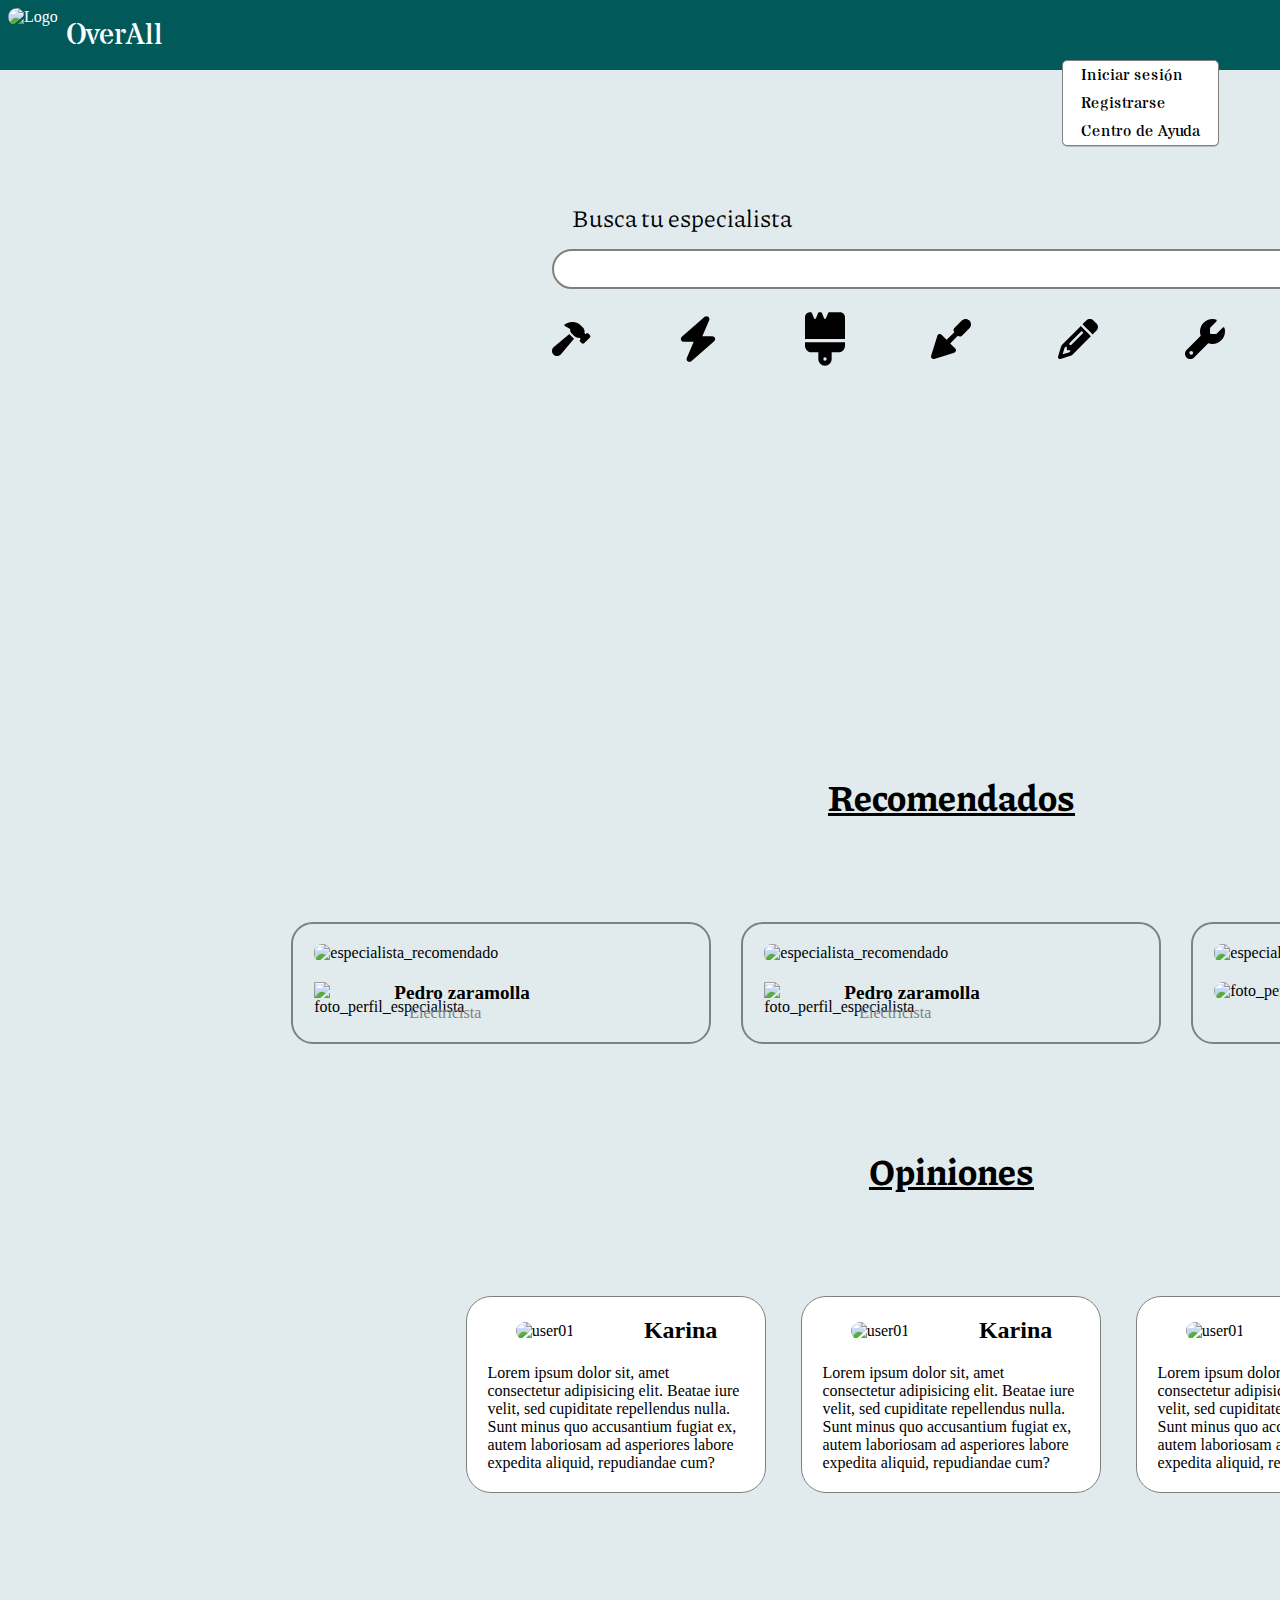
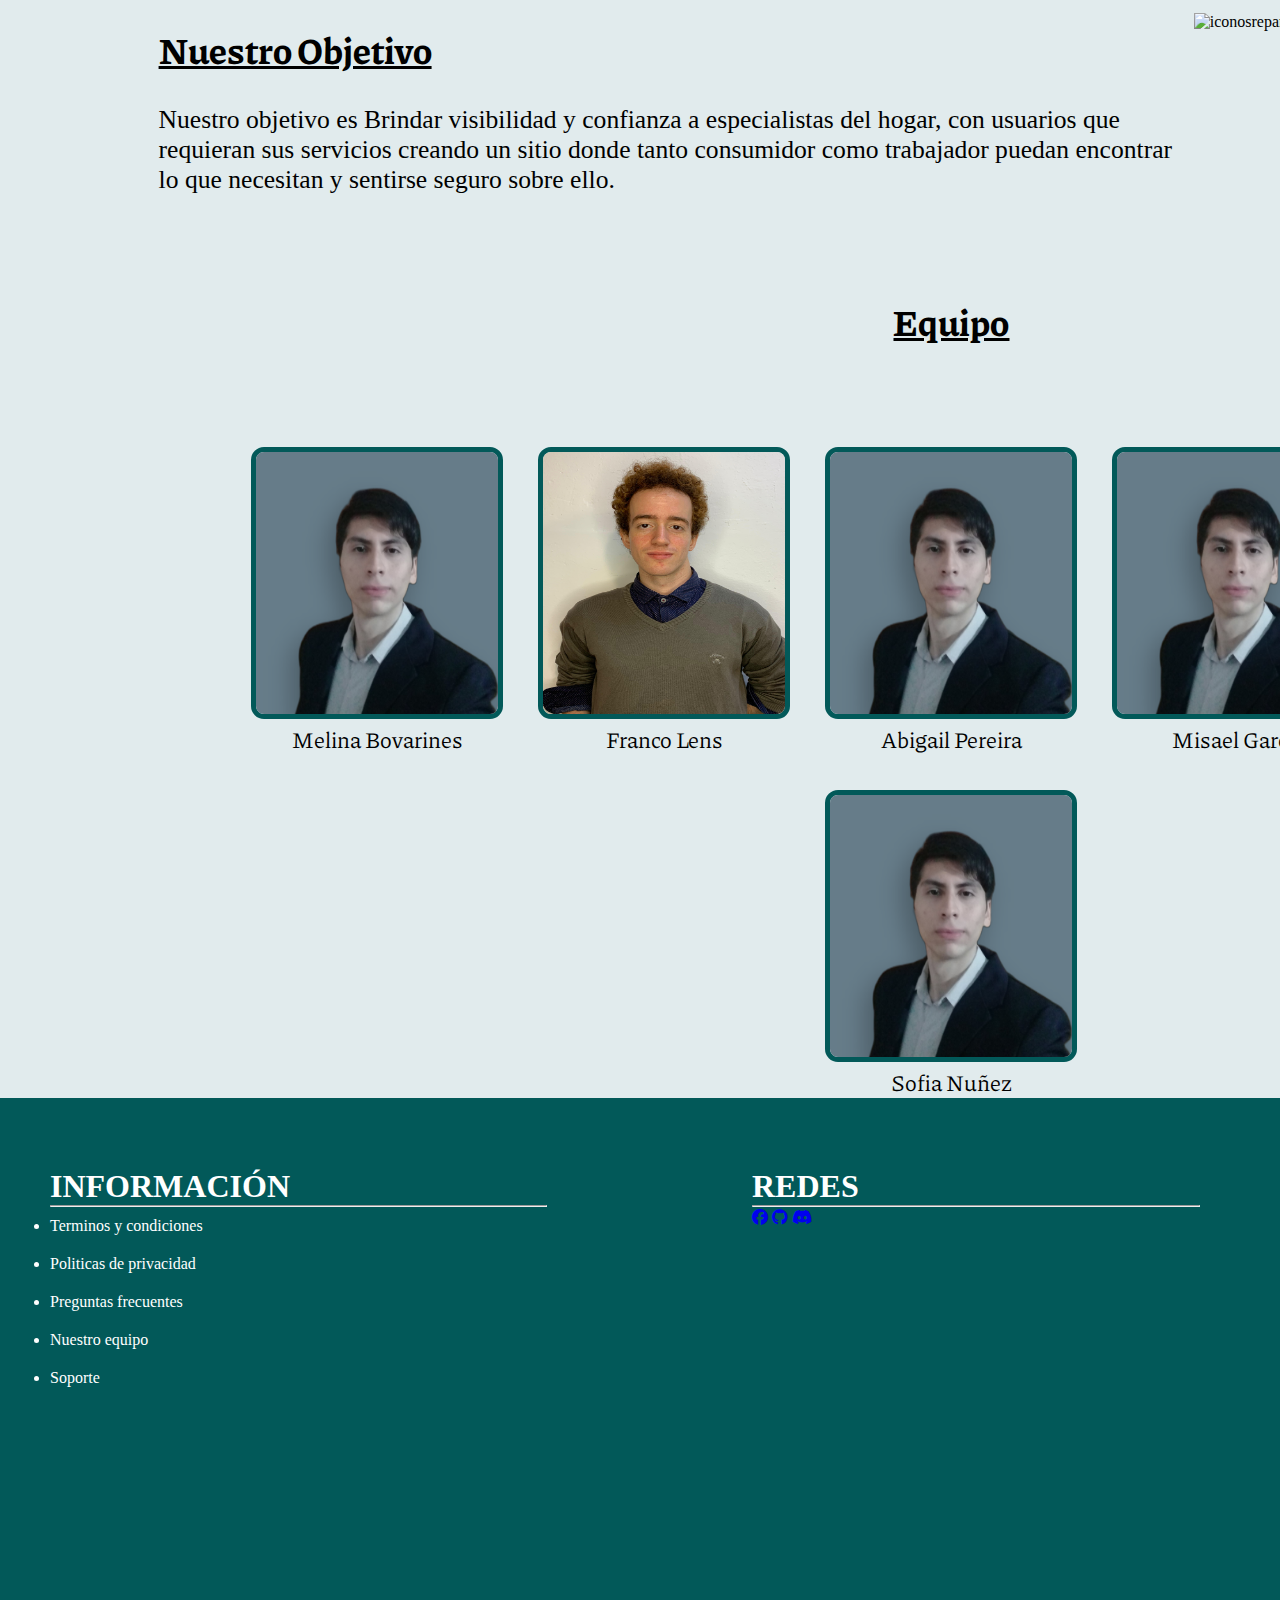
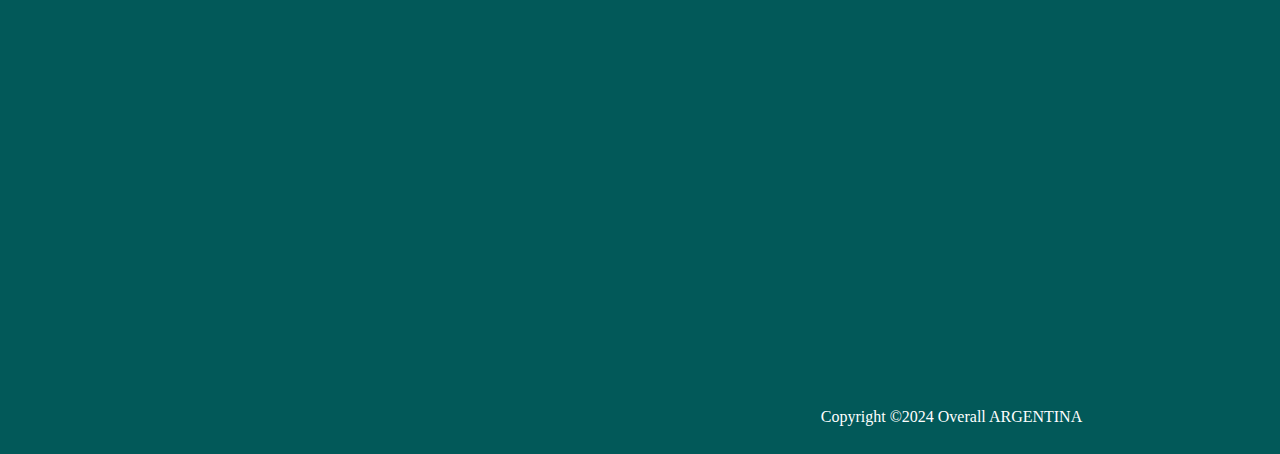
==== commit e17345cf: "busqueda" ====
--- a/index.html
+++ b/index.html
@@ -45,6 +45,7 @@
         <meta name="msapplication-wide310x150logo" content="./images/icon_widetile.png" />
 
         <link rel="stylesheet" type="text/css" media="all" href="./styles/styles.css" />
+        <link rel="stylesheet" href="https://cdnjs.cloudflare.com/ajax/libs/font-awesome/6.6.0/css/all.min.css">
         
         <title>OverAll</title>
 
@@ -78,7 +79,7 @@
             
             <div class="buscador_container">
                 <!-- BUSCADOR -->
-                <form class="buscador" action="">
+                <form class="buscador" action="#GET">
                     <label for="busqueda">Busca tu especialista</label>
                     <input type="text" name="busqueda" id="busqueda">
                     
@@ -230,7 +231,57 @@
         <!--Fin Main-->
         <!--Comienzo Footer-->
         <footer class="Footer" >
-
+            <div class="contenedor" >
+                <div class="information">
+                    <div class="inf-title">
+                        <h1>INFORMACIÓN</h1>
+                        <hr>
+                    </div>
+                <div class="inf-item">
+                    <ul>
+                        <li>Terminos y condiciones</li>
+                        <li>Politicas de privacidad</li>
+                        <li>Preguntas frecuentes</li>
+                        <li>Nuestro equipo</li>
+                        <li>Soporte</li>
+                    </ul>
+                </div>
+            </div>    
+                
+                <div class="redes">
+                    <div class="redes-title">
+                        <h1>REDES</h1>
+                        <hr>
+                    </div>
+                    <div class="redes-icon">
+                        <a href="#"><i class="fa-brands fa-facebook"></i></a>
+                        <a href="#"><i class="fa-brands fa-github"></i></a>
+                        <a href="#"><i class="fa-brands fa-discord"></i></a>
+
+                    </div>
+                
+                </div>
+                <div class="contact">
+                    <div class ="contact-title">
+                        <h1>¿TIENES PREGUNTAS? ¡CONTACTANOS!</h1>
+                        <hr>
+                    </div>
+                    <div class="formulario">
+                        <section class="form-register">
+                            <p>Nombre</p>
+                            <input class="controls" type="text" name="name" id="name" >
+                            <p>Correo</p>
+                            <input class="controls" type="email" name="email" id="email">
+                            <p>Consulta</p>
+                            <input class="controls" type="text" name="consulta" id="consulta">
+                            <input class="boton" type="submit" value="ENVIAR">
+                        </section>
+                    </div>
+                </div>
+            </div>
+            <div class="copyright">
+                <p>Copyright &copy;2024 Overall ARGENTINA</p>
+            </div>
         </footer>
         <!--Fin Footer-->
         <script type="module" src="./src/app.js" ></script>
--- a/styles/styles.css
+++ b/styles/styles.css
@@ -305,26 +305,22 @@
 
 .information{
     width: 497px;
-    height: 516px;
-}
-
-
-.information h3 {
-    display : flex;
-    justify-content: center;
-    border-bottom: 1px solid #f80606;
-    padding-bottom: 10px;
-}
-.redes h3{
-    display : flex;
-    justify-content: center;
-    border-bottom: 1px solid #f80606;
-    padding-bottom: 10px;
-}
+    height:516px;
+
+}
+.inf-title{
+
+}
+.inf-item{
+
+}
+
+.information h3,
+.redes h3,
 .contact h3 {
     display : flex;
     justify-content: center;
-    border-bottom: 1px solid #f80606;
+    border-bottom: 1px solid #fff;
     padding-bottom: 10px;
 }
 
@@ -358,10 +354,4 @@
 .copyright {
     text-align: center;
     margin-top: 20px;
-}
-
-
-
-
-
-
+}